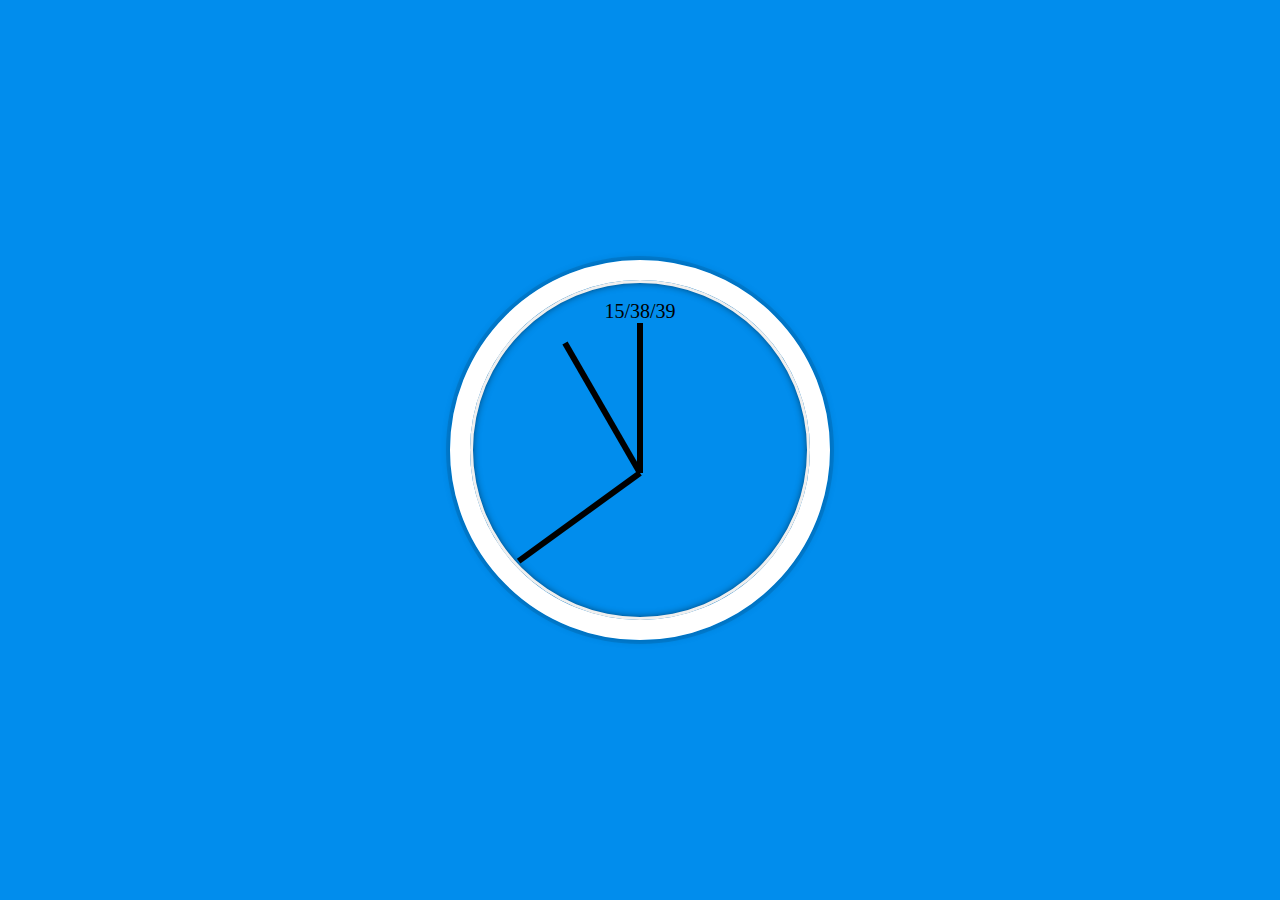
==== 02 - JS and  CSS Clock/index.html @ 48c8869c "Challange 02" ====
<!DOCTYPE html>
<html lang="en">
<head>
  <meta charset="UTF-8">
  <title>JS + CSS Clock</title>
</head>
<body>
    
    <div class="clock">
        <div class='test'></div>
      <div class="clock-face">
        <div class="hand hour-hand"></div>
        <div class="hand min-hand"></div>
        <div class="hand second-hand"></div>
      </div>
    </div>


  <style>
    html {
      background:#018DED url(http://unsplash.it/1500/1000?image=881&blur=50);
      background-size:cover;
      font-family:'helvetica neue';
      text-align: center;
      font-size: 10px;
    }
    body {
      margin: 0;
      font-size: 2rem;
      display:flex;
      flex:1;
      min-height: 100vh;
      align-items: center;
    }
    .clock {
      width: 30rem;
      height: 30rem;
      border:20px solid white;
      border-radius:50%;
      margin:50px auto;
      position: relative;
      padding:2rem;
      box-shadow:
        0 0 0 4px rgba(0,0,0,0.1),
        inset 0 0 0 3px #EFEFEF,
        inset 0 0 10px black,
        0 0 10px rgba(0,0,0,0.2);
    }
    .clock-face {
      position: relative;
      width: 100%;
      height: 100%;
      transform: translateY(-3px); /* account for the height of the clock hands */
    }
    .hand {
      width:50%;
      height:6px;
      background:black;
      position: absolute;
      top:50%;
      transform-origin: 100%;
      transform: rotate(90deg);
      transition: all 0.05s;
      transition-timing-function: cubic-bezier(0.1, 2.7, 0.58, 1);
    }
</style>
  
<script>
    const secondHand = document.querySelector('.second-hand');
    const minsHand = document.querySelector('.min-hand');
    const hourHand = document.querySelector('.hour-hand');

    const test = document.querySelector('.test')
   
    function updateTime(){
      const now = new Date();

      var hours = now.getHours()
      var minutes = now.getMinutes()
      var seconds = now.getSeconds()
      test.textContent = `${hours}/${minutes}/${seconds}`

      hourRotate = ((hours / 12) * 360) ;
      hourHand.style.transform = `rotate(${hourRotate}deg)`

      minutesRotate = (minutes / 12) * 360
      minsHand.style.transform = `rotate(${minutesRotate}deg)`

      secondsRotate =  (seconds / 60) * 360 + 90;
      secondHand.style.transform = `rotate(${secondsRotate}deg)`

    }




    setInterval(updateTime, 1000)
    updateTime()


</script>
</body>
</html>
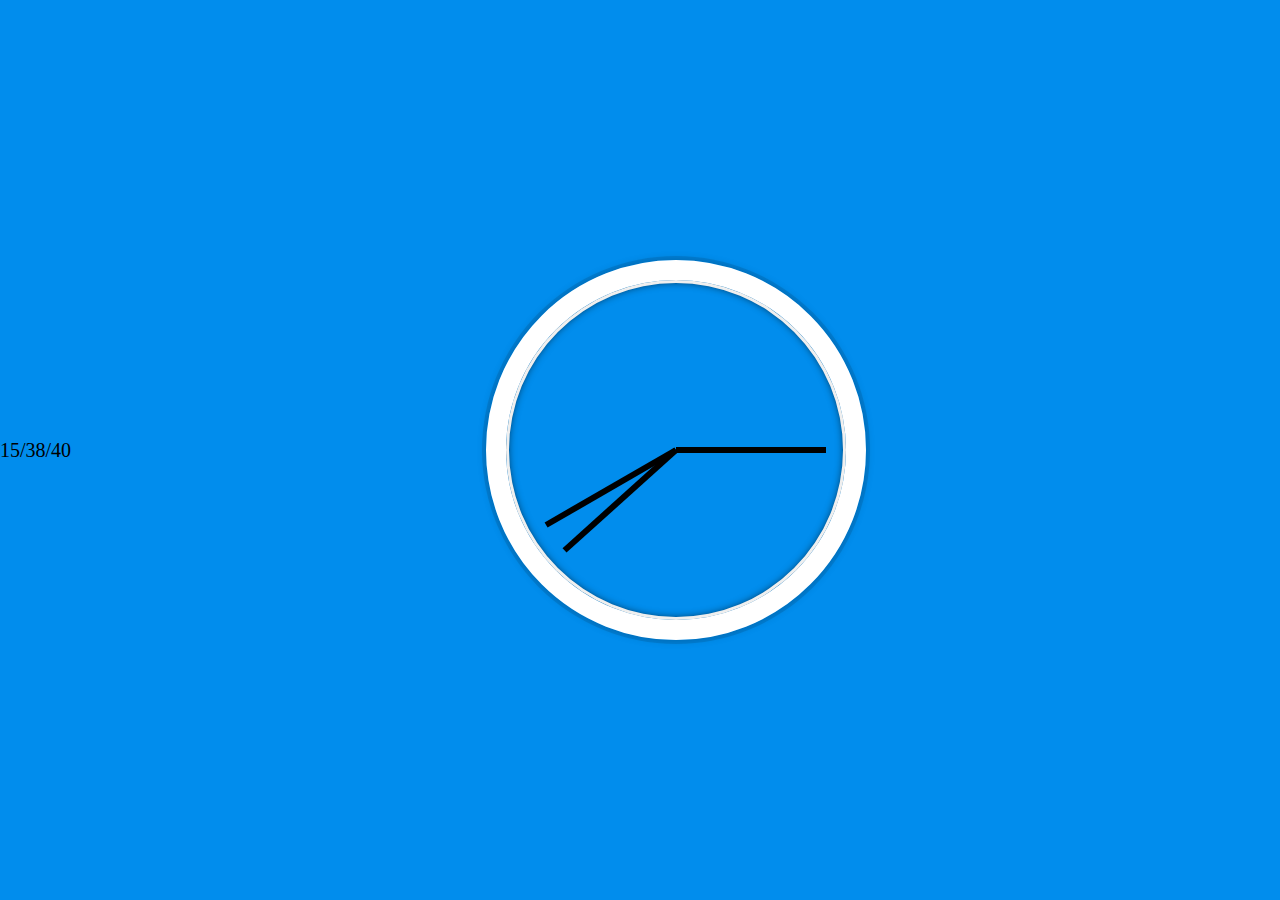
==== commit 86a353c1: "Finished" ====
--- a/02 - JS and  CSS Clock/index.html
+++ b/02 - JS and  CSS Clock/index.html
@@ -5,9 +5,8 @@
   <title>JS + CSS Clock</title>
 </head>
 <body>
-    
+    <div class='test'></div>
     <div class="clock">
-        <div class='test'></div>
       <div class="clock-face">
         <div class="hand hour-hand"></div>
         <div class="hand min-hand"></div>
@@ -80,10 +79,10 @@
       var seconds = now.getSeconds()
       test.textContent = `${hours}/${minutes}/${seconds}`
 
-      hourRotate = ((hours / 12) * 360) ;
+      hourRotate = ((hours / 12) * 360) + 90;
       hourHand.style.transform = `rotate(${hourRotate}deg)`
 
-      minutesRotate = (minutes / 12) * 360
+      minutesRotate = (minutes / 60) * 360 + 90;
       minsHand.style.transform = `rotate(${minutesRotate}deg)`
 
       secondsRotate =  (seconds / 60) * 360 + 90;
